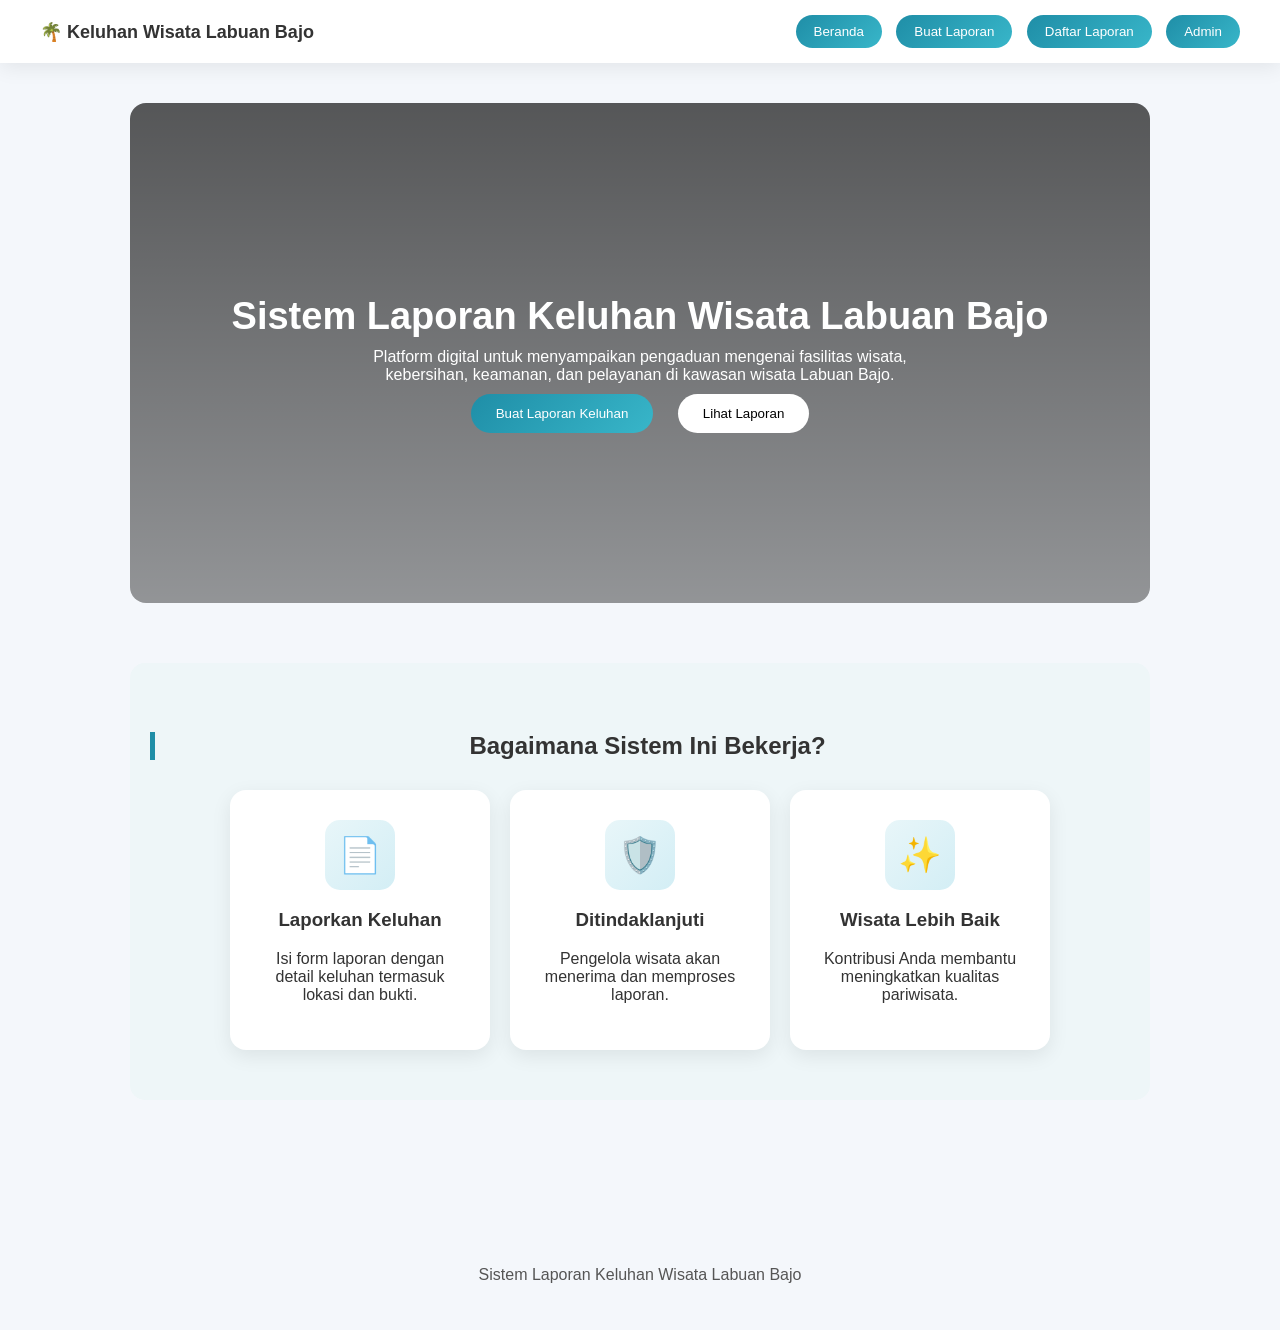
==== index.html @ 7b79f8d2 "Initial commit" ====
<!DOCTYPE html>
<html lang="id">

<head>
  <meta charset="UTF-8">
  <meta name="viewport" content="width=device-width, initial-scale=1.0">
  <title>Keluhan Wisata Labuan Bajo</title>
  <link rel="stylesheet" href="style.css">
</head>

<body>

  <!-- NOTIFIKASI -->
  <div id="notifikasi" class="notifikasi">
    Laporan berhasil dikirim!
  </div>

  <!-- NAVBAR -->
  <header class="navbar">
    <div class="logo">🌴 Keluhan Wisata Labuan Bajo</div>

    <nav>
      <button onclick="showPage('home')">Beranda</button>
      <button onclick="showPage('lapor')">Buat Laporan</button>
      <button onclick="showPage('daftar')">Daftar Laporan</button>
      <button onclick="showPage('admin')">Admin</button>
    </nav>
  </header>

  <!-- BERANDA -->
  <section id="home" class="page">

    <div class="hero">
      <h1>Sistem Laporan Keluhan Wisata Labuan Bajo</h1>

      <p>
        Platform digital untuk menyampaikan pengaduan mengenai fasilitas wisata,
        kebersihan, keamanan, dan pelayanan di kawasan wisata Labuan Bajo.
      </p>

      <div class="hero-btn">
        <button onclick="showPage('lapor')">Buat Laporan Keluhan</button>
        <button onclick="showPage('daftar')" class="secondary">Lihat Laporan</button>
      </div>
    </div>

    <!-- CARA KERJA -->
    <div class="cara-kerja">

      <h2>Bagaimana Sistem Ini Bekerja?</h2>

      <div class="card-container">

        <div class="card">
          <div class="icon">📄</div>
          <h3>Laporkan Keluhan</h3>
          <p>Isi form laporan dengan detail keluhan termasuk lokasi dan bukti.</p>
        </div>

        <div class="card">
          <div class="icon">🛡️</div>
          <h3>Ditindaklanjuti</h3>
          <p>Pengelola wisata akan menerima dan memproses laporan.</p>
        </div>

        <div class="card">
          <div class="icon">✨</div>
          <h3>Wisata Lebih Baik</h3>
          <p>Kontribusi Anda membantu meningkatkan kualitas pariwisata.</p>
        </div>

      </div>

    </div>

  </section>

  <!-- FORM LAPORAN -->
  <section id="lapor" class="page hidden">

    <h2>Buat Laporan Keluhan</h2>
    <p>Sampaikan keluhan Anda agar dapat segera ditindaklanjuti.</p>

    <form id="formKeluhan">

      <div class="form-row">

        <div class="form-group">
          <label>Nama Pelapor *</label>
          <input type="text" id="nama" placeholder="Nama lengkap" required>
        </div>

        <div class="form-group">
          <label>Email *</label>
          <input type="email" id="email" placeholder="email@contoh.com" required>
        </div>

      </div>

      <div class="form-row">

        <div class="form-group">
          <label>Asal Kota / Negara</label>
          <input type="text" id="asal" placeholder="Jakarta, Indonesia">
        </div>

        <div class="form-group">
          <label>Nama Tempat Wisata *</label>
          <select id="lokasi">
            <option value="">Pilih tempat wisata</option>
            <option>Pulau Komodo</option>
            <option>Pantai Pink</option>
            <option>Pulau Padar</option>
            <option>Gua Rangko</option>
            <option>Bukit Cinta</option>
          </select>
        </div>

      </div>

      <div class="form-group">
        <label>Jenis Keluhan *</label>
        <select id="jenis">
          <option>Fasilitas Rusak</option>
          <option>Kebersihan</option>
          <option>Pelayanan</option>
          <option>Keamanan</option>
          <option>Akses Jalan</option>
        </select>
      </div>

      <div class="form-group">
        <label>Deskripsi Keluhan *</label>
        <textarea id="deskripsi" placeholder="Jelaskan masalah yang Anda temukan"></textarea>
      </div>

      <div class="form-group">
        <label>Tanggal Kejadian</label>
        <input type="date" id="tanggal">
      </div>

      <button type="submit">Kirim Laporan</button>

    </form>

  </section>

  <!-- DAFTAR LAPORAN -->
  <section id="daftar" class="page hidden">

    <h2>Daftar Laporan Keluhan</h2>
    <div id="laporanContainer"></div>

  </section>

  <!-- ADMIN -->
  <section id="admin" class="page hidden">

    <h2>Panel Admin</h2>

    <table>

      <thead>
        <tr>
          <th>Pelapor</th>
          <th>Lokasi</th>
          <th>Jenis</th>
          <th>Status</th>
          <th>Aksi</th>
        </tr>
      </thead>

      <tbody id="adminTable"></tbody>

    </table>

  </section>

  <!-- FOOTER -->
  <footer>
    <p>Sistem Laporan Keluhan Wisata Labuan Bajo</p>
  </footer>

  <script src="script.js"></script>

</body>
</html>
---- style.css ----
:root{
--primary:#1f8ea7;
--primary2:#38b6c9;
--primary-dark:#166b7d;
--bg:#f4f7fb;
--card:#ffffff;
--text:#333;
--success:#2ecc71;
}

*{
box-sizing:border-box;
transition:all 0.25s ease;
}

body{
font-family:'Segoe UI',sans-serif;
margin:0;
background:var(--bg);
color:var(--text);
}

/* NAVBAR */

.navbar{
display:flex;
justify-content:space-between;
align-items:center;
padding:15px 40px;
background:white;
box-shadow:0 4px 20px rgba(0,0,0,0.08);
position:sticky;
top:0;
z-index:1000;
}

.logo{
font-weight:bold;
font-size:18px;
}

nav button{
margin-left:10px;
padding:9px 18px;
border:none;
background:linear-gradient(135deg,var(--primary),var(--primary2));
color:white;
border-radius:25px;
cursor:pointer;
font-weight:500;
}

nav button:hover{
transform:translateY(-2px);
box-shadow:0 5px 15px rgba(0,0,0,0.2);
}

/* PAGE */

.page{
padding:40px;
max-width:1100px;
margin:auto;
}

.hidden{
display:none;
}

/* HERO */

.hero{
text-align:center;
padding:160px 20px;
background-image:url("http://labirutour.co.id/wp-content/uploads/2024/07/Pulau-Padar-1.jpg");
background-size:cover;
background-position:center;
color:white;
border-radius:16px;
position:relative;
overflow:hidden;
}

.hero::before{
content:"";
position:absolute;
top:0;
left:0;
width:100%;
height:100%;
background:linear-gradient(rgba(0,0,0,0.65),rgba(0,0,0,0.4));
}

.hero *{
position:relative;
z-index:2;
}

.hero h1{
font-size:38px;
margin-bottom:10px;
}

.hero p{
max-width:600px;
margin:auto;
}

.hero-btn button{
margin:10px;
padding:12px 25px;
border:none;
border-radius:25px;
background:linear-gradient(135deg,var(--primary),var(--primary2));
color:white;
cursor:pointer;
}

.hero-btn .secondary{
background:white;
color:black;
}

/* SECTION TITLE */

h2{
border-left:5px solid var(--primary);
padding-left:10px;
}

/* CARA KERJA */

.cara-kerja{
margin-top:60px;
text-align:center;
background:#eef6f8;
padding:50px 20px;
border-radius:15px;
}

.card-container{
display:flex;
gap:20px;
justify-content:center;
flex-wrap:wrap;
margin-top:30px;
}

.card{
background:white;
padding:30px;
border-radius:16px;
width:260px;
box-shadow:0 6px 20px rgba(0,0,0,0.08);
text-align:center;
}

.card:hover{
transform:translateY(-8px);
box-shadow:0 12px 30px rgba(0,0,0,0.12);
}

.icon{
font-size:35px;
margin-bottom:15px;
background:linear-gradient(135deg,#e8f6f9,#d3eef5);
width:70px;
height:70px;
display:flex;
align-items:center;
justify-content:center;
border-radius:15px;
margin:auto;
}

/* FORM */

form{
max-width:700px;
margin:auto;
background:white;
padding:35px;
border-radius:14px;
box-shadow:0 8px 30px rgba(0,0,0,0.08);
display:flex;
flex-direction:column;
gap:10px;
}

.form-row{
display:flex;
gap:20px;
}

.form-group{
flex:1;
display:flex;
flex-direction:column;
margin-bottom:15px;
}

.form-group label{
font-weight:600;
margin-bottom:6px;
}

form input,
form select,
form textarea{
padding:12px;
border-radius:8px;
border:1px solid #ddd;
font-size:14px;
}

form input:focus,
form select:focus,
form textarea:focus{
outline:none;
border-color:var(--primary);
box-shadow:0 0 0 2px rgba(31,142,167,0.15);
}

form textarea{
min-height:120px;
resize:vertical;
}

form button{
background:linear-gradient(135deg,var(--primary),var(--primary2));
color:white;
padding:12px;
border:none;
border-radius:8px;
cursor:pointer;
}

/* LAPORAN CARD */

.laporan-card{
background:white;
padding:25px;
border-radius:14px;
box-shadow:0 8px 25px rgba(0,0,0,0.08);
margin-bottom:20px;
border-left:8px solid var(--primary);
}

.laporan-card h3{
margin-bottom:10px;
}

.laporan-card p{
margin:6px 0;
line-height:1.5;
}

/* STATUS */

.status{
padding:6px 12px;
border-radius:20px;
font-size:12px;
font-weight:600;
}

.status.Diproses{
background:#fff4cc;
color:#b8860b;
}

.status.Selesai{
background:#d4f8e8;
color:#1e9e63;
}

/* ADMIN TABLE */

table{
width:100%;
background:white;
border-radius:12px;
overflow:hidden;
border-collapse:collapse;
box-shadow:0 6px 20px rgba(0,0,0,0.08);
}

thead{
background:linear-gradient(135deg,var(--primary),var(--primary2));
color:white;
}

th,td{
padding:12px;
border-bottom:1px solid #eee;
text-align:center;
}

tr:hover{
background:#f4f7fb;
}

table button{
padding:6px 10px;
border:none;
border-radius:6px;
cursor:pointer;
}

table button:first-child{
background:#2ecc71;
color:white;
}

table button:last-child{
background:#e74c3c;
color:white;
}

/* FOOTER */

footer{
text-align:center;
padding:30px;
margin-top:80px;
color:#555;
}

/* NOTIFIKASI */

.notifikasi{
position:fixed;
top:20px;
right:20px;
background:var(--success);
color:white;
padding:15px 20px;
border-radius:8px;
display:none;
font-weight:500;
z-index:999;
box-shadow:0 5px 15px rgba(0,0,0,0.2);
}
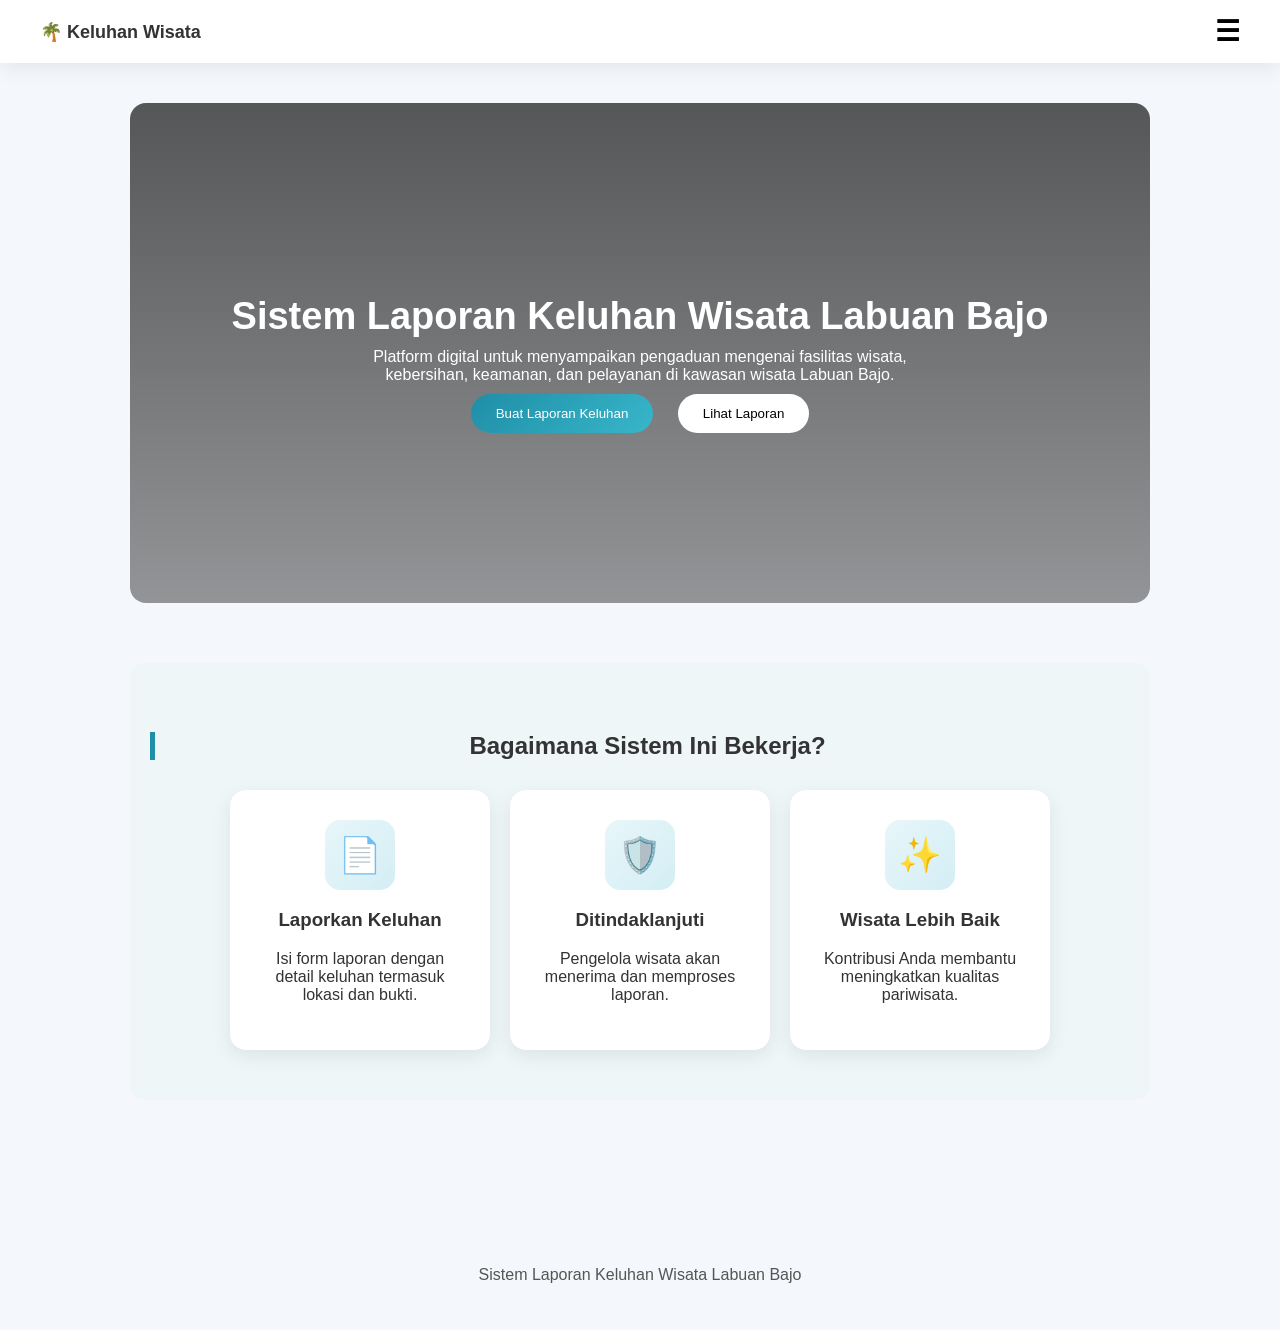
==== commit 96a8eb3f: "Update index.html" ====
--- a/index.html
+++ b/index.html
@@ -16,23 +16,27 @@
   </div>
 
   <!-- NAVBAR -->
-  <header class="navbar">
-    <div class="logo">🌴 Keluhan Wisata Labuan Bajo</div>
+  <nav class="navbar">
+    <div class="logo">🌴 Keluhan Wisata</div>
 
-    <nav>
-      <button onclick="showPage('home')">Beranda</button>
-      <button onclick="showPage('lapor')">Buat Laporan</button>
-      <button onclick="showPage('daftar')">Daftar Laporan</button>
-      <button onclick="showPage('admin')">Admin</button>
-    </nav>
-  </header>
+    <div class="nav-right">
+      <div class="menu-icon" onclick="toggleMenu()">☰</div>
+
+      <div class="menu" id="menu">
+        <button onclick="showPage('home')">Beranda</button>
+        <button onclick="showPage('lapor')">Buat Laporan</button>
+        <button onclick="showPage('daftar')">Daftar Laporan</button>
+        <button onclick="showPage('admin')">Admin</button>
+        <a href="login.php">Login</a>
+        <a href="register.php">Register</a>
+      </div>
+    </div>
+  </nav>
 
   <!-- BERANDA -->
   <section id="home" class="page">
-
     <div class="hero">
       <h1>Sistem Laporan Keluhan Wisata Labuan Bajo</h1>
-
       <p>
         Platform digital untuk menyampaikan pengaduan mengenai fasilitas wisata,
         kebersihan, keamanan, dan pelayanan di kawasan wisata Labuan Bajo.
@@ -46,11 +50,9 @@
 
     <!-- CARA KERJA -->
     <div class="cara-kerja">
-
       <h2>Bagaimana Sistem Ini Bekerja?</h2>
 
       <div class="card-container">
-
         <div class="card">
           <div class="icon">📄</div>
           <h3>Laporkan Keluhan</h3>
@@ -68,110 +70,92 @@
           <h3>Wisata Lebih Baik</h3>
           <p>Kontribusi Anda membantu meningkatkan kualitas pariwisata.</p>
         </div>
-
       </div>
-
     </div>
-
   </section>
 
   <!-- FORM LAPORAN -->
   <section id="lapor" class="page hidden">
 
     <h2>Buat Laporan Keluhan</h2>
-    <p>Sampaikan keluhan Anda agar dapat segera ditindaklanjuti.</p>
 
     <form id="formKeluhan">
 
       <div class="form-row">
-
         <div class="form-group">
-          <label>Nama Pelapor *</label>
-          <input type="text" id="nama" placeholder="Nama lengkap" required>
+          <label>Nama</label>
+          <input type="text" id="nama" required>
         </div>
 
         <div class="form-group">
-          <label>Email *</label>
-          <input type="email" id="email" placeholder="email@contoh.com" required>
+          <label>Email</label>
+          <input type="email" id="email" required>
         </div>
-
       </div>
 
       <div class="form-row">
-
         <div class="form-group">
-          <label>Asal Kota / Negara</label>
-          <input type="text" id="asal" placeholder="Jakarta, Indonesia">
+          <label>Asal</label>
+          <input type="text" id="asal">
         </div>
 
         <div class="form-group">
-          <label>Nama Tempat Wisata *</label>
+          <label>Lokasi</label>
           <select id="lokasi">
-            <option value="">Pilih tempat wisata</option>
             <option>Pulau Komodo</option>
             <option>Pantai Pink</option>
             <option>Pulau Padar</option>
             <option>Gua Rangko</option>
-            <option>Bukit Cinta</option>
           </select>
         </div>
-
       </div>
 
       <div class="form-group">
-        <label>Jenis Keluhan *</label>
+        <label>Jenis</label>
         <select id="jenis">
-          <option>Fasilitas Rusak</option>
+          <option>Fasilitas</option>
           <option>Kebersihan</option>
-          <option>Pelayanan</option>
           <option>Keamanan</option>
-          <option>Akses Jalan</option>
         </select>
       </div>
 
       <div class="form-group">
-        <label>Deskripsi Keluhan *</label>
-        <textarea id="deskripsi" placeholder="Jelaskan masalah yang Anda temukan"></textarea>
+        <label>Deskripsi</label>
+        <textarea id="deskripsi"></textarea>
       </div>
 
       <div class="form-group">
-        <label>Tanggal Kejadian</label>
+        <label>Tanggal</label>
         <input type="date" id="tanggal">
       </div>
 
-      <button type="submit">Kirim Laporan</button>
+      <button type="submit">Kirim</button>
 
     </form>
 
   </section>
 
-  <!-- DAFTAR LAPORAN -->
+  <!-- DAFTAR -->
   <section id="daftar" class="page hidden">
-
-    <h2>Daftar Laporan Keluhan</h2>
+    <h2>Daftar Laporan</h2>
     <div id="laporanContainer"></div>
-
   </section>
 
   <!-- ADMIN -->
   <section id="admin" class="page hidden">
-
-    <h2>Panel Admin</h2>
+    <h2>Admin</h2>
 
     <table>
-
       <thead>
         <tr>
-          <th>Pelapor</th>
+          <th>Nama</th>
           <th>Lokasi</th>
           <th>Jenis</th>
           <th>Status</th>
           <th>Aksi</th>
         </tr>
       </thead>
-
       <tbody id="adminTable"></tbody>
-
     </table>
 
   </section>
--- a/style.css
+++ b/style.css
@@ -34,25 +34,58 @@
 z-index:1000;
 }
 
+.nav-right{
+display:flex;
+align-items:center;
+gap:15px;
+position:relative; /* penting buat posisi menu */
+}
+
 .logo{
 font-weight:bold;
 font-size:18px;
 }
 
-nav button{
-margin-left:10px;
-padding:9px 18px;
+/* ICON ☰ */
+.menu-icon{
+font-size:28px;
+cursor:pointer;
+color:black;
+font-weight:bold;
+z-index:2000;
+}
+
+/* MENU DROPDOWN */
+.menu{
+position:absolute;
+top:50px;
+right:0;
+background:white;
+padding:15px;
+border-radius:10px;
+box-shadow:0 5px 20px rgba(0,0,0,0.1);
+display:none;
+flex-direction:column;
+gap:10px;
+min-width:150px;
+z-index:1500;
+}
+
+.menu button,
+.menu a{
+padding:10px;
 border:none;
-background:linear-gradient(135deg,var(--primary),var(--primary2));
-color:white;
-border-radius:25px;
+background:#1f8ea7;
+color:white;
+border-radius:8px;
+text-decoration:none;
 cursor:pointer;
-font-weight:500;
-}
-
-nav button:hover{
-transform:translateY(-2px);
-box-shadow:0 5px 15px rgba(0,0,0,0.2);
+text-align:center;
+}
+
+.menu button:hover,
+.menu a:hover{
+background:#166b7d;
 }
 
 /* PAGE */
@@ -190,6 +223,7 @@
 .form-row{
 display:flex;
 gap:20px;
+flex-wrap:wrap; /* biar responsive */
 }
 
 .form-group{
@@ -197,11 +231,6 @@
 display:flex;
 flex-direction:column;
 margin-bottom:15px;
-}
-
-.form-group label{
-font-weight:600;
-margin-bottom:6px;
 }
 
 form input,
@@ -213,14 +242,6 @@
 font-size:14px;
 }
 
-form input:focus,
-form select:focus,
-form textarea:focus{
-outline:none;
-border-color:var(--primary);
-box-shadow:0 0 0 2px rgba(31,142,167,0.15);
-}
-
 form textarea{
 min-height:120px;
 resize:vertical;
@@ -235,7 +256,7 @@
 cursor:pointer;
 }
 
-/* LAPORAN CARD */
+/* LAPORAN */
 
 .laporan-card{
 background:white;
@@ -246,15 +267,6 @@
 border-left:8px solid var(--primary);
 }
 
-.laporan-card h3{
-margin-bottom:10px;
-}
-
-.laporan-card p{
-margin:6px 0;
-line-height:1.5;
-}
-
 /* STATUS */
 
 .status{
@@ -274,7 +286,7 @@
 color:#1e9e63;
 }
 
-/* ADMIN TABLE */
+/* TABLE */
 
 table{
 width:100%;
@@ -285,36 +297,10 @@
 box-shadow:0 6px 20px rgba(0,0,0,0.08);
 }
 
-thead{
-background:linear-gradient(135deg,var(--primary),var(--primary2));
-color:white;
-}
-
 th,td{
 padding:12px;
 border-bottom:1px solid #eee;
 text-align:center;
-}
-
-tr:hover{
-background:#f4f7fb;
-}
-
-table button{
-padding:6px 10px;
-border:none;
-border-radius:6px;
-cursor:pointer;
-}
-
-table button:first-child{
-background:#2ecc71;
-color:white;
-}
-
-table button:last-child{
-background:#e74c3c;
-color:white;
 }
 
 /* FOOTER */
